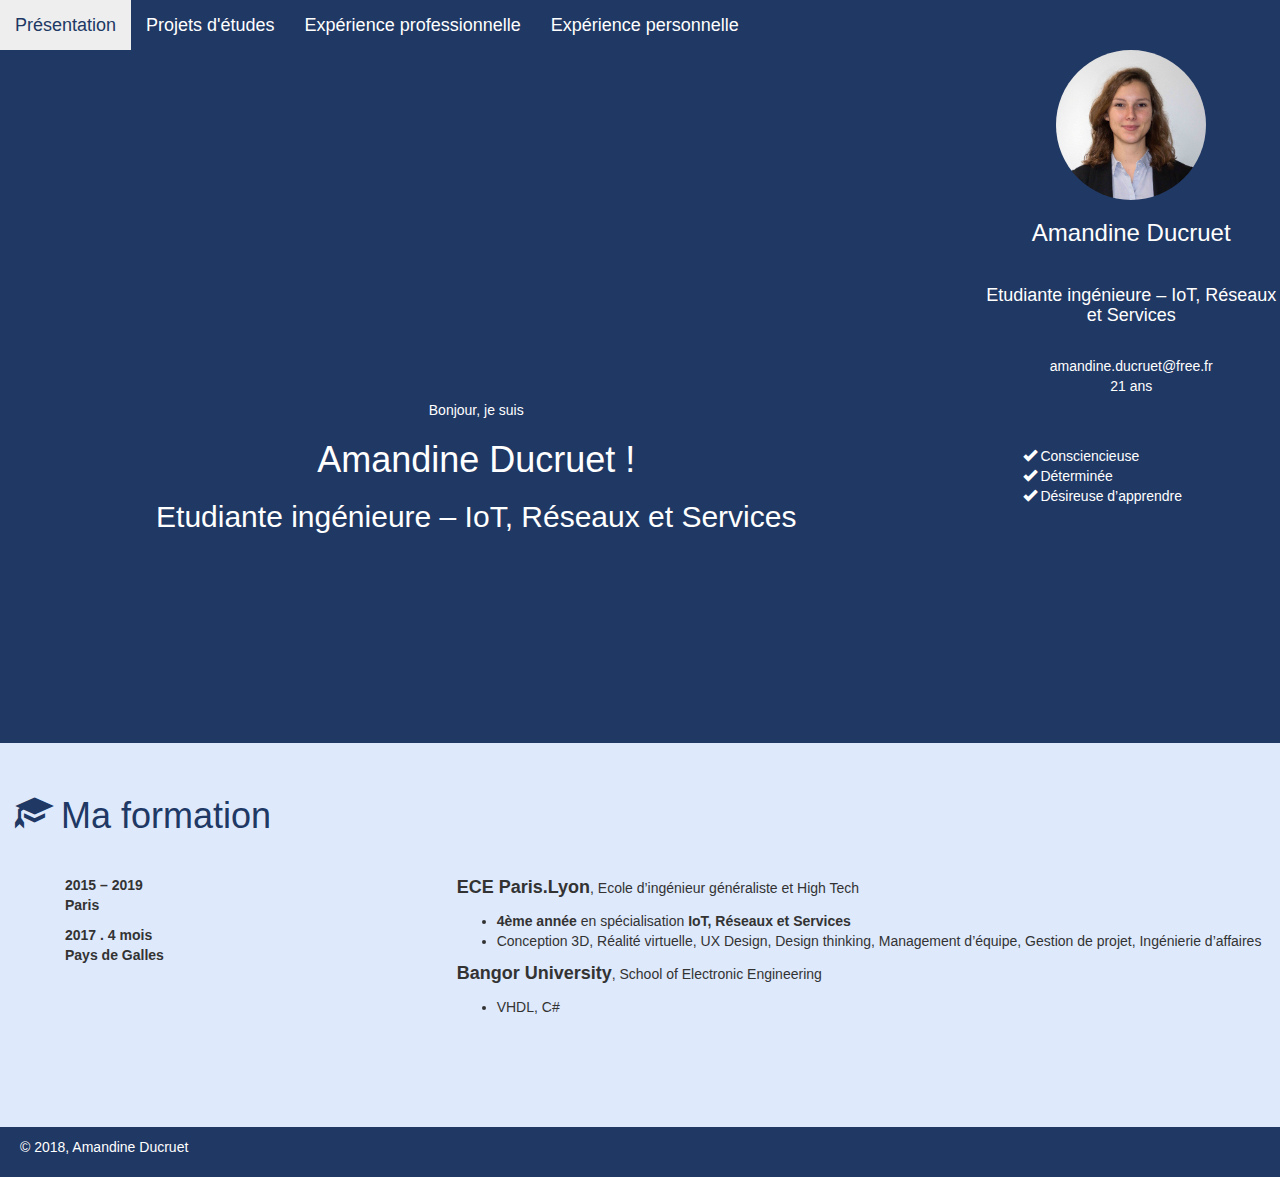
==== index.html @ e6bd2d93 "Page index finie" ====
<!DOCTYPE html>
<html lang="fr">

  <!-- Affichage du head -->
  <head>
    <!-- Titre -->
    <title>CV Amandine Ducruet</title>
    <meta charset="utf-8">
    <!-- Compatible avec Edge -->
    <meta http-equiv="X-UA-Compatible" content="IE=edge">
    <!-- Site responsive -->
    <meta name="viewport" content="width=device-width, initial-scale=1.0, shrink-to-fit=no">

    <!-- Petite image en haute a gauche -->
    <link rel="shortcut icon" href="images/pp.jpg">

    <!-- Bootstrap -->
    <link  rel="stylesheet" href="https://maxcdn.bootstrapcdn.com/bootstrap/3.3.7/css/bootstrap.min.css">
    <script src="https://ajax.googleapis.com/ajax/libs/jquery/3.2.1/jquery.min.js"></script>
    <script src="https://maxcdn.bootstrapcdn.com/bootstrap/3.3.7/js/bootstrap.min.js"></script>

    <link rel="stylesheet" href="https://maxcdn.bootstrapcdn.com/font-awesome/4.4.0/css/font-awesome.min.css">

    <!-- css stylesheet -->
    <link rel="stylesheet" href="style.css"  type="text/css">
  </head>

  <!-- Affichage du corps -->
  <body>
    <!-- Affichage de la nav -->
    <nav class="fond_nav">
        <ul class="nav navbar-nav">
          <li><a href="index.html" class="navigation">Présentation</a></li>
          <li><a href="projets.html" class="navigation">Projets d'études</a></li>
          <li><a href="exppro.html" class="navigation">Expérience professionnelle</a></li>
          <li><a href="expperso.html" class="navigation">Expérience personnelle</a></li>
        </ul>
    </nav>

    <div class="row accueil">
      <center class="col-md-9 fond">
        <p>
          Bonjour, je suis<br>
          <h1>Amandine Ducruet !</h1>
          <h2>Etudiante ingénieure – IoT, Réseaux et Services</h2>
        </p>
      </center>

        <span class="col-md-3">
          <center>
              <img class="img-circle" src="images/pp.jpg" alt="img pp" width="150">
            <p>
              <h3>Amandine Ducruet</h3> <br>
              <h4>Etudiante ingénieure – IoT, Réseaux et Services</h4>
              <br>
              amandine.ducruet@free.fr<br>
              21 ans
            </p>
          </center>

            <ul  class="qualites">
              <li><span class="glyphicon glyphicon-ok"></span> Consciencieuse</li>
              <li><span class="glyphicon glyphicon-ok"></span> Déterminée</li>
              <li><span class="glyphicon glyphicon-ok"></span> Désireuse d’apprendre</li>
            </ul>
        </span>
      </div>

      <div class="row formation">
        <h1 class="titre_forma"><span class="glyphicon glyphicon-education"></span> Ma formation</h1>
        <span class="col-md-4 dates">
          <p class="gras">
            2015 – 2019<br>
            Paris
          </p>

          <p class="gras">
            2017 . 4 mois<br>
            Pays de Galles
          </p>
        </span>

        <span class="col-md-8">
          <p>
            <span class="titre_partie"> ECE Paris.Lyon</span>, Ecole d’ingénieur généraliste et High Tech
            <ul>
              <li><span class="gras">4ème année</span> en spécialisation <span class="gras">IoT, Réseaux et Services</span></li>
              <li>
                Conception 3D, Réalité virtuelle, UX Design, Design thinking,
                Management d’équipe, Gestion de projet, Ingénierie d’affaires
              </li>
            </ul>
          </p>

          <p>
            <span class="titre_partie">Bangor University</span>, School of Electronic Engineering
            <ul>
              <li>VHDL, C#</li>
            </ul>
          </p>
        </span>

      </div>
  </body>

  <footer>
    &copy 2018, Amandine Ducruet
  </footer>
</html>
---- style.css ----
/*Accueil*/
.fond
{
  background-image: url("images/fond.png");
  background-attachment: fixed;
  background-repeat: no-repeat;
  background-size: cover;
  max-width: 100%;
  height: auto;
  display: block;
  overflow-x: hidden;

  color: white;
  padding-top: 350px;
  padding-bottom: 200px;
}

.fond_nav
{
  background-color: #203864;
  color: white;
  font-size: 18px;
}

.navigation
{
  color: white !important;
}

.navigation:hover
{
  color: #203864 !important;
}

.accueil
{
  background-color: #203864 !important;
  color: white;
}

.qualites
{
  padding-top: 40px;
  list-style: none !important;
}

.formation
{
  padding-left: 30px;
  padding-top: 30px;
  padding-bottom: 100px;
  background-color: #dee9fc;
}

.gras
{
  font-weight: bold;
}

.titre_forma
{
  color: #203864;
  margin-bottom: 40px;
}

.titre_partie
{
  font-weight: bold;
  font-size: 18px;
}

.dates
{
  padding-left: 50px;
}


/*footer*/
footer
{
    background-color: #203864;
    color: white;
    padding-left: 20px;
    padding-top: 10px;
    padding-bottom: 20px;
}
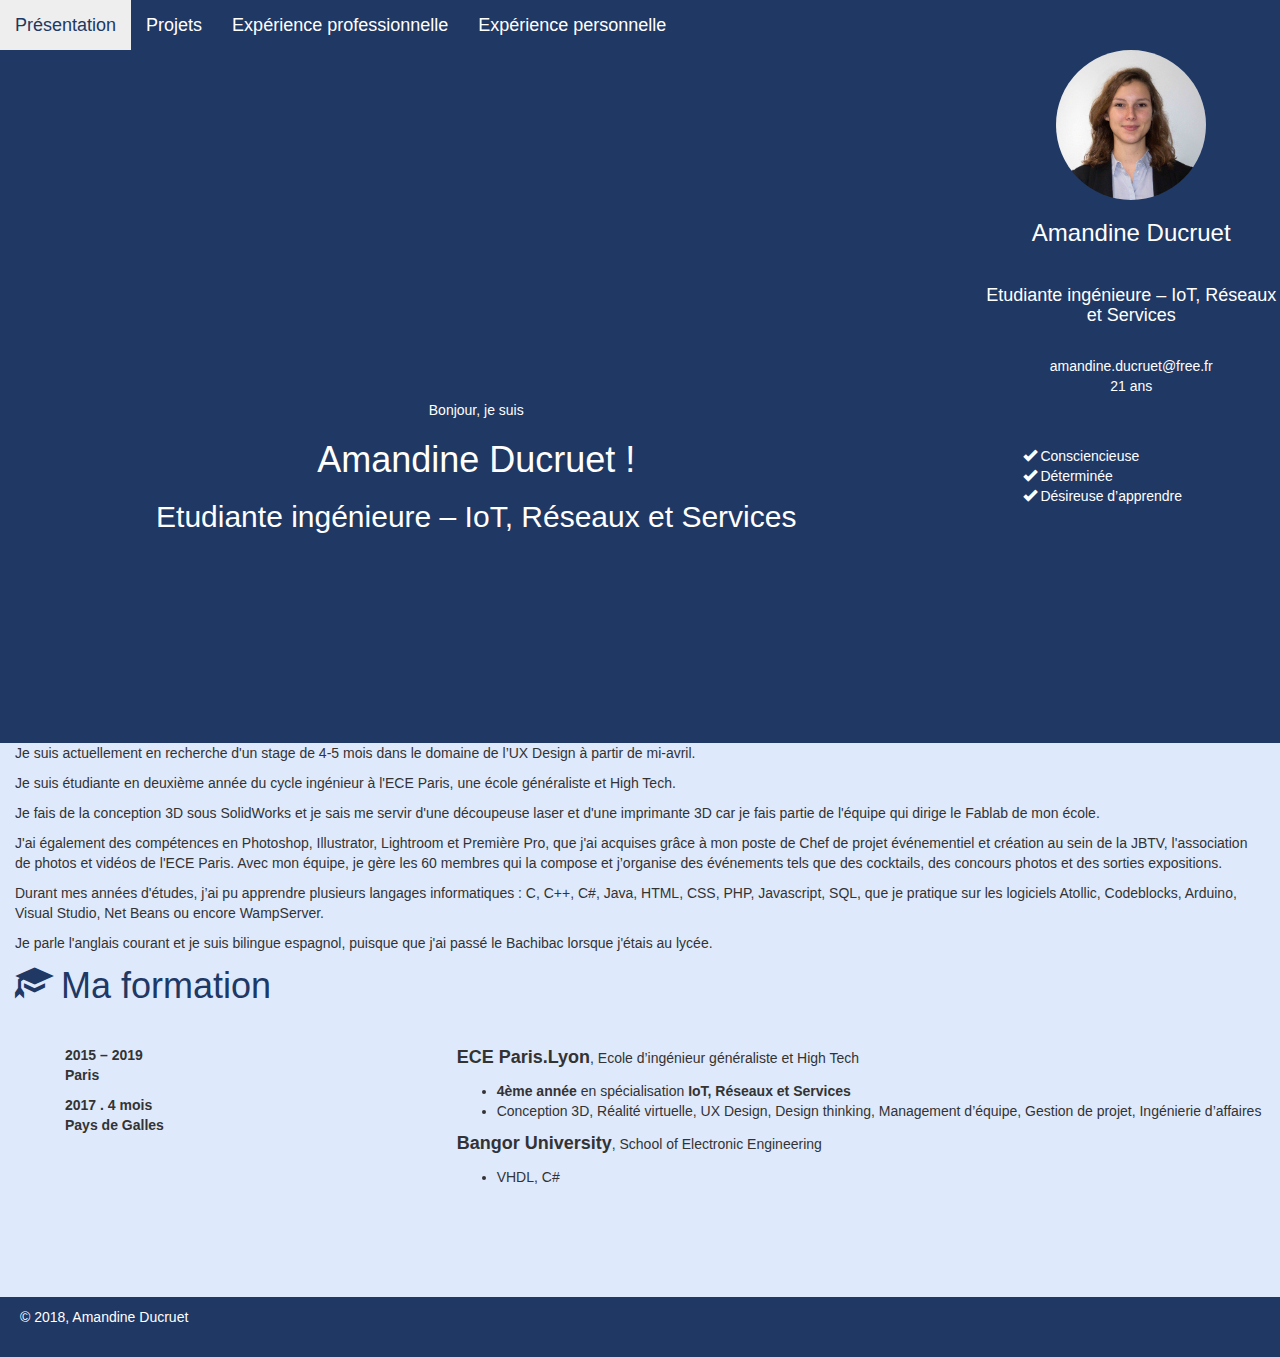
==== commit e790ff3a: "Commencement de la page projets" ====
--- a/index.html
+++ b/index.html
@@ -31,7 +31,7 @@
     <nav class="fond_nav">
         <ul class="nav navbar-nav">
           <li><a href="index.html" class="navigation">Présentation</a></li>
-          <li><a href="projets.html" class="navigation">Projets d'études</a></li>
+          <li><a href="projets.html" class="navigation">Projets</a></li>
           <li><a href="exppro.html" class="navigation">Expérience professionnelle</a></li>
           <li><a href="expperso.html" class="navigation">Expérience personnelle</a></li>
         </ul>
@@ -64,6 +64,30 @@
               <li><span class="glyphicon glyphicon-ok"></span> Désireuse d’apprendre</li>
             </ul>
         </span>
+      </div>
+
+      <div class="col-md-12">
+        <p>Je suis actuellement en recherche d'un stage de 4-5 mois dans le domaine de
+          l’UX Design à partir de mi-avril.</p>
+
+        <p>Je suis étudiante en deuxième année du cycle ingénieur à l'ECE Paris,
+          une école généraliste et High Tech.</p>
+
+        <p>Je fais de la conception 3D sous SolidWorks et je sais me servir d'une découpeuse
+          laser et d'une imprimante 3D car je fais partie de l'équipe qui dirige le Fablab de mon école.</p>
+
+        <p>J'ai également des compétences en Photoshop, Illustrator, Lightroom et Première Pro,
+          que j'ai acquises grâce à mon poste de Chef de projet événementiel et création au sein
+          de la JBTV, l'association de photos et vidéos de l'ECE Paris. Avec mon équipe, je gère
+          les 60 membres qui la compose et j’organise des événements tels que des cocktails, des
+          concours photos et des sorties expositions.</p>
+
+        <p>Durant mes années d'études, j’ai pu apprendre plusieurs langages informatiques :
+          C, C++, C#, Java, HTML, CSS, PHP, Javascript, SQL, que je pratique sur les logiciels
+          Atollic, Codeblocks, Arduino, Visual Studio, Net Beans ou encore WampServer.</p>
+
+        <p>Je parle l'anglais courant et je suis bilingue espagnol, puisque que j'ai passé
+          le Bachibac lorsque j'étais au lycée.</p>
       </div>
 
       <div class="row formation">
@@ -104,6 +128,6 @@
   </body>
 
   <footer>
-    &copy 2018, Amandine Ducruet
+    <p>&copy 2018, Amandine Ducruet</p>
   </footer>
 </html>
--- a/style.css
+++ b/style.css
@@ -17,9 +17,9 @@
 
 .fond_nav
 {
-  background-color: #203864;
-  color: white;
-  font-size: 18px;
+  background-color: #203864 !important;
+  color: white !important;
+  font-size: 18px !important;
 }
 
 .navigation
@@ -74,6 +74,20 @@
   padding-left: 50px;
 }
 
+/*Projets*/
+.titre_pro
+{
+  color: #203864;
+  margin-left: 50px;
+}
+
+.bloc_projets
+{
+  padding-left: 250px;
+  padding-right: 250px;
+  padding-top: 30px;
+  padding-bottom: 40px;
+}
 
 /*footer*/
 footer
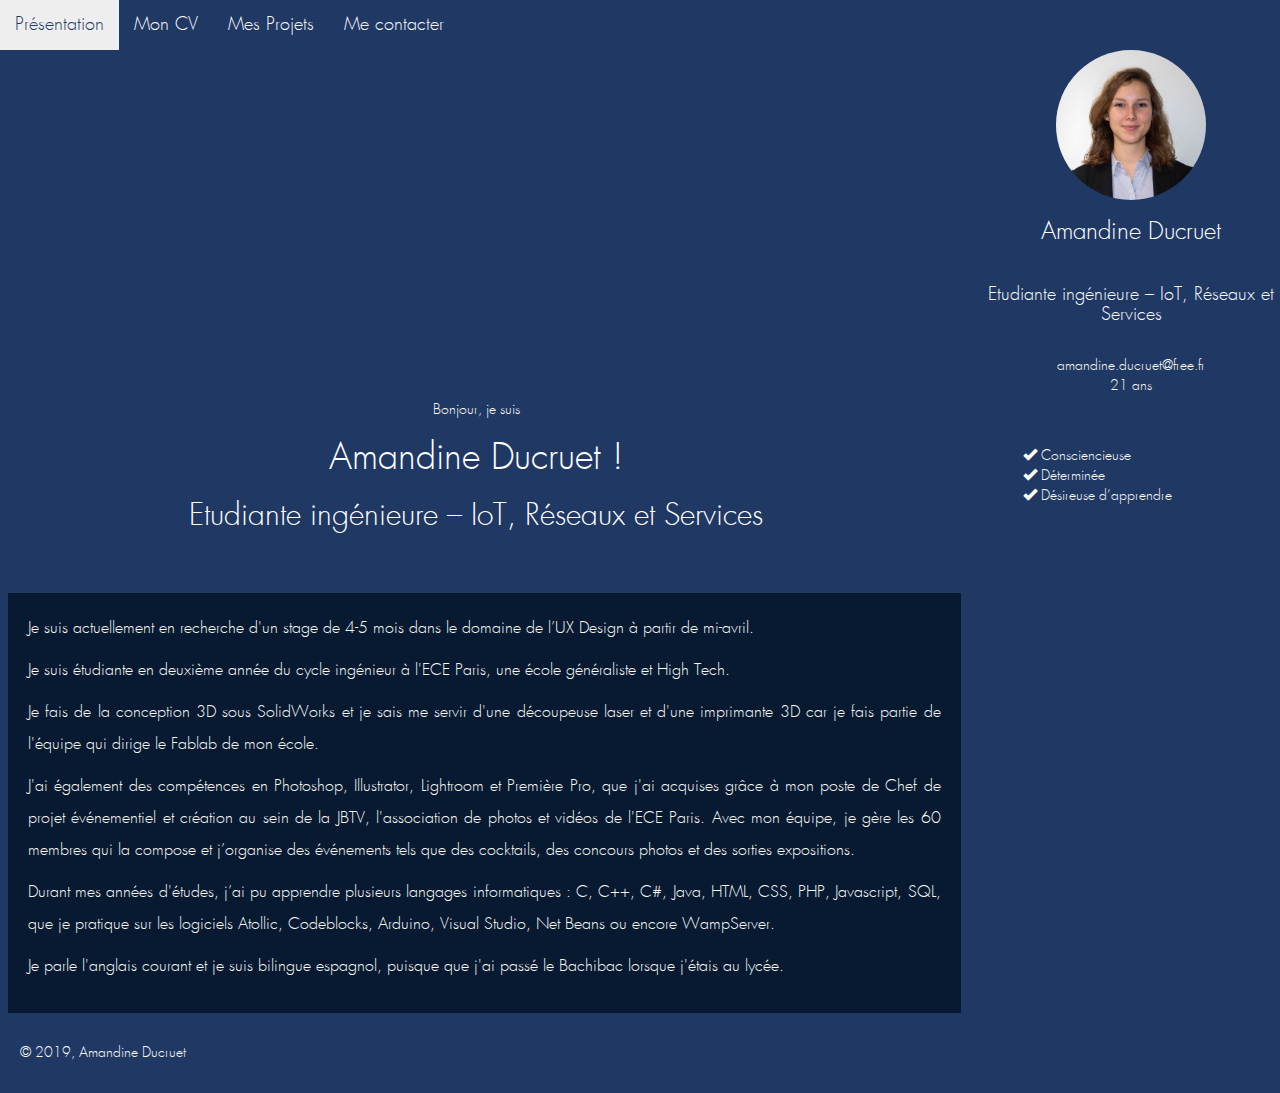
==== commit ab684457: "Modifications multiples" ====
--- a/index.html
+++ b/index.html
@@ -31,22 +31,46 @@
     <nav class="fond_nav">
         <ul class="nav navbar-nav">
           <li><a href="index.html" class="navigation">Présentation</a></li>
-          <li><a href="projets.html" class="navigation">Projets</a></li>
-          <li><a href="exppro.html" class="navigation">Expérience professionnelle</a></li>
-          <li><a href="expperso.html" class="navigation">Expérience personnelle</a></li>
+          <li><a href="cv.html" class="navigation">Mon CV</a></li>
+          <li><a href="projets.html" class="navigation">Mes Projets</a></li>
+          <li><a href="contact.html" class="navigation">Me contacter</a></li>
         </ul>
     </nav>
 
     <div class="row accueil">
-      <center class="col-md-9 fond">
-        <p>
+      <section class="col-md-9 fond">
+        <center class="col-md-12">
           Bonjour, je suis<br>
           <h1>Amandine Ducruet !</h1>
           <h2>Etudiante ingénieure – IoT, Réseaux et Services</h2>
-        </p>
-      </center>
+        </center>
 
-        <span class="col-md-3">
+        <section class="col-md-12 description">
+          <p>Je suis actuellement en recherche d'un stage de 4-5 mois dans le domaine de
+            l’UX Design à partir de mi-avril.</p>
+
+          <p>Je suis étudiante en deuxième année du cycle ingénieur à l'ECE Paris,
+            une école généraliste et High Tech.</p>
+
+          <p>Je fais de la conception 3D sous SolidWorks et je sais me servir d'une découpeuse
+            laser et d'une imprimante 3D car je fais partie de l'équipe qui dirige le Fablab de mon école.</p>
+
+          <p>J'ai également des compétences en Photoshop, Illustrator, Lightroom et Première Pro,
+            que j'ai acquises grâce à mon poste de Chef de projet événementiel et création au sein
+            de la JBTV, l'association de photos et vidéos de l'ECE Paris. Avec mon équipe, je gère
+            les 60 membres qui la compose et j’organise des événements tels que des cocktails, des
+            concours photos et des sorties expositions.</p>
+
+          <p>Durant mes années d'études, j’ai pu apprendre plusieurs langages informatiques :
+            C, C++, C#, Java, HTML, CSS, PHP, Javascript, SQL, que je pratique sur les logiciels
+            Atollic, Codeblocks, Arduino, Visual Studio, Net Beans ou encore WampServer.</p>
+
+          <p>Je parle l'anglais courant et je suis bilingue espagnol, puisque que j'ai passé
+            le Bachibac lorsque j'étais au lycée.</p>
+        </section>
+      </section>
+
+        <section class="col-md-3">
           <center>
               <img class="img-circle" src="images/pp.jpg" alt="img pp" width="150">
             <p>
@@ -58,76 +82,17 @@
             </p>
           </center>
 
-            <ul  class="qualites">
-              <li><span class="glyphicon glyphicon-ok"></span> Consciencieuse</li>
-              <li><span class="glyphicon glyphicon-ok"></span> Déterminée</li>
-              <li><span class="glyphicon glyphicon-ok"></span> Désireuse d’apprendre</li>
-            </ul>
-        </span>
-      </div>
+          <ul  class="qualites">
+            <li><span class="glyphicon glyphicon-ok"></span> Consciencieuse</li>
+            <li><span class="glyphicon glyphicon-ok"></span> Déterminée</li>
+            <li><span class="glyphicon glyphicon-ok"></span> Désireuse d’apprendre</li>
+          </ul>
+      </section>
+    </div>
 
-      <div class="col-md-12">
-        <p>Je suis actuellement en recherche d'un stage de 4-5 mois dans le domaine de
-          l’UX Design à partir de mi-avril.</p>
-
-        <p>Je suis étudiante en deuxième année du cycle ingénieur à l'ECE Paris,
-          une école généraliste et High Tech.</p>
-
-        <p>Je fais de la conception 3D sous SolidWorks et je sais me servir d'une découpeuse
-          laser et d'une imprimante 3D car je fais partie de l'équipe qui dirige le Fablab de mon école.</p>
-
-        <p>J'ai également des compétences en Photoshop, Illustrator, Lightroom et Première Pro,
-          que j'ai acquises grâce à mon poste de Chef de projet événementiel et création au sein
-          de la JBTV, l'association de photos et vidéos de l'ECE Paris. Avec mon équipe, je gère
-          les 60 membres qui la compose et j’organise des événements tels que des cocktails, des
-          concours photos et des sorties expositions.</p>
-
-        <p>Durant mes années d'études, j’ai pu apprendre plusieurs langages informatiques :
-          C, C++, C#, Java, HTML, CSS, PHP, Javascript, SQL, que je pratique sur les logiciels
-          Atollic, Codeblocks, Arduino, Visual Studio, Net Beans ou encore WampServer.</p>
-
-        <p>Je parle l'anglais courant et je suis bilingue espagnol, puisque que j'ai passé
-          le Bachibac lorsque j'étais au lycée.</p>
-      </div>
-
-      <div class="row formation">
-        <h1 class="titre_forma"><span class="glyphicon glyphicon-education"></span> Ma formation</h1>
-        <span class="col-md-4 dates">
-          <p class="gras">
-            2015 – 2019<br>
-            Paris
-          </p>
-
-          <p class="gras">
-            2017 . 4 mois<br>
-            Pays de Galles
-          </p>
-        </span>
-
-        <span class="col-md-8">
-          <p>
-            <span class="titre_partie"> ECE Paris.Lyon</span>, Ecole d’ingénieur généraliste et High Tech
-            <ul>
-              <li><span class="gras">4ème année</span> en spécialisation <span class="gras">IoT, Réseaux et Services</span></li>
-              <li>
-                Conception 3D, Réalité virtuelle, UX Design, Design thinking,
-                Management d’équipe, Gestion de projet, Ingénierie d’affaires
-              </li>
-            </ul>
-          </p>
-
-          <p>
-            <span class="titre_partie">Bangor University</span>, School of Electronic Engineering
-            <ul>
-              <li>VHDL, C#</li>
-            </ul>
-          </p>
-        </span>
-
-      </div>
   </body>
 
   <footer>
-    <p>&copy 2018, Amandine Ducruet</p>
+    <p>&copy 2019, Amandine Ducruet</p>
   </footer>
 </html>
--- a/style.css
+++ b/style.css
@@ -1,3 +1,14 @@
+@font-face
+{
+    font-family: 'futura';
+    src: url('FuturaLight.ttf');
+}
+
+body
+{
+  font-family: "futura";
+}
+
 /*Accueil*/
 .fond
 {
@@ -12,7 +23,7 @@
 
   color: white;
   padding-top: 350px;
-  padding-bottom: 200px;
+  padding-bottom: 20px;
 }
 
 .fond_nav
@@ -52,6 +63,17 @@
   background-color: #dee9fc;
 }
 
+.description
+{
+  background-color: #071a31;
+  font-size: 16px;
+  margin-top: 50px;
+  padding: 20px;
+  line-height: 2;
+  margin-left: 8px;
+  text-align: justify;
+}
+
 .gras
 {
   font-weight: bold;
@@ -71,22 +93,35 @@
 
 .dates
 {
-  padding-left: 50px;
+  padding-left: 30px;
+  font-weight: bold;
 }
 
 /*Projets*/
 .titre_pro
 {
   color: #203864;
-  margin-left: 50px;
+  margin-bottom: 30px;
+  font-size: 40px;
+  font-weight: bold;
+  text-align: center;
 }
 
 .bloc_projets
 {
-  padding-left: 250px;
-  padding-right: 250px;
+  padding-left: 100px;
+  padding-right: 200px;
   padding-top: 30px;
   padding-bottom: 40px;
+  font-size: 16px;
+  background-color: #cee1f8;
+}
+
+.ligneProjets
+{
+  height: 1px;
+  background-color: #203864;
+  border: none;
 }
 
 /*footer*/
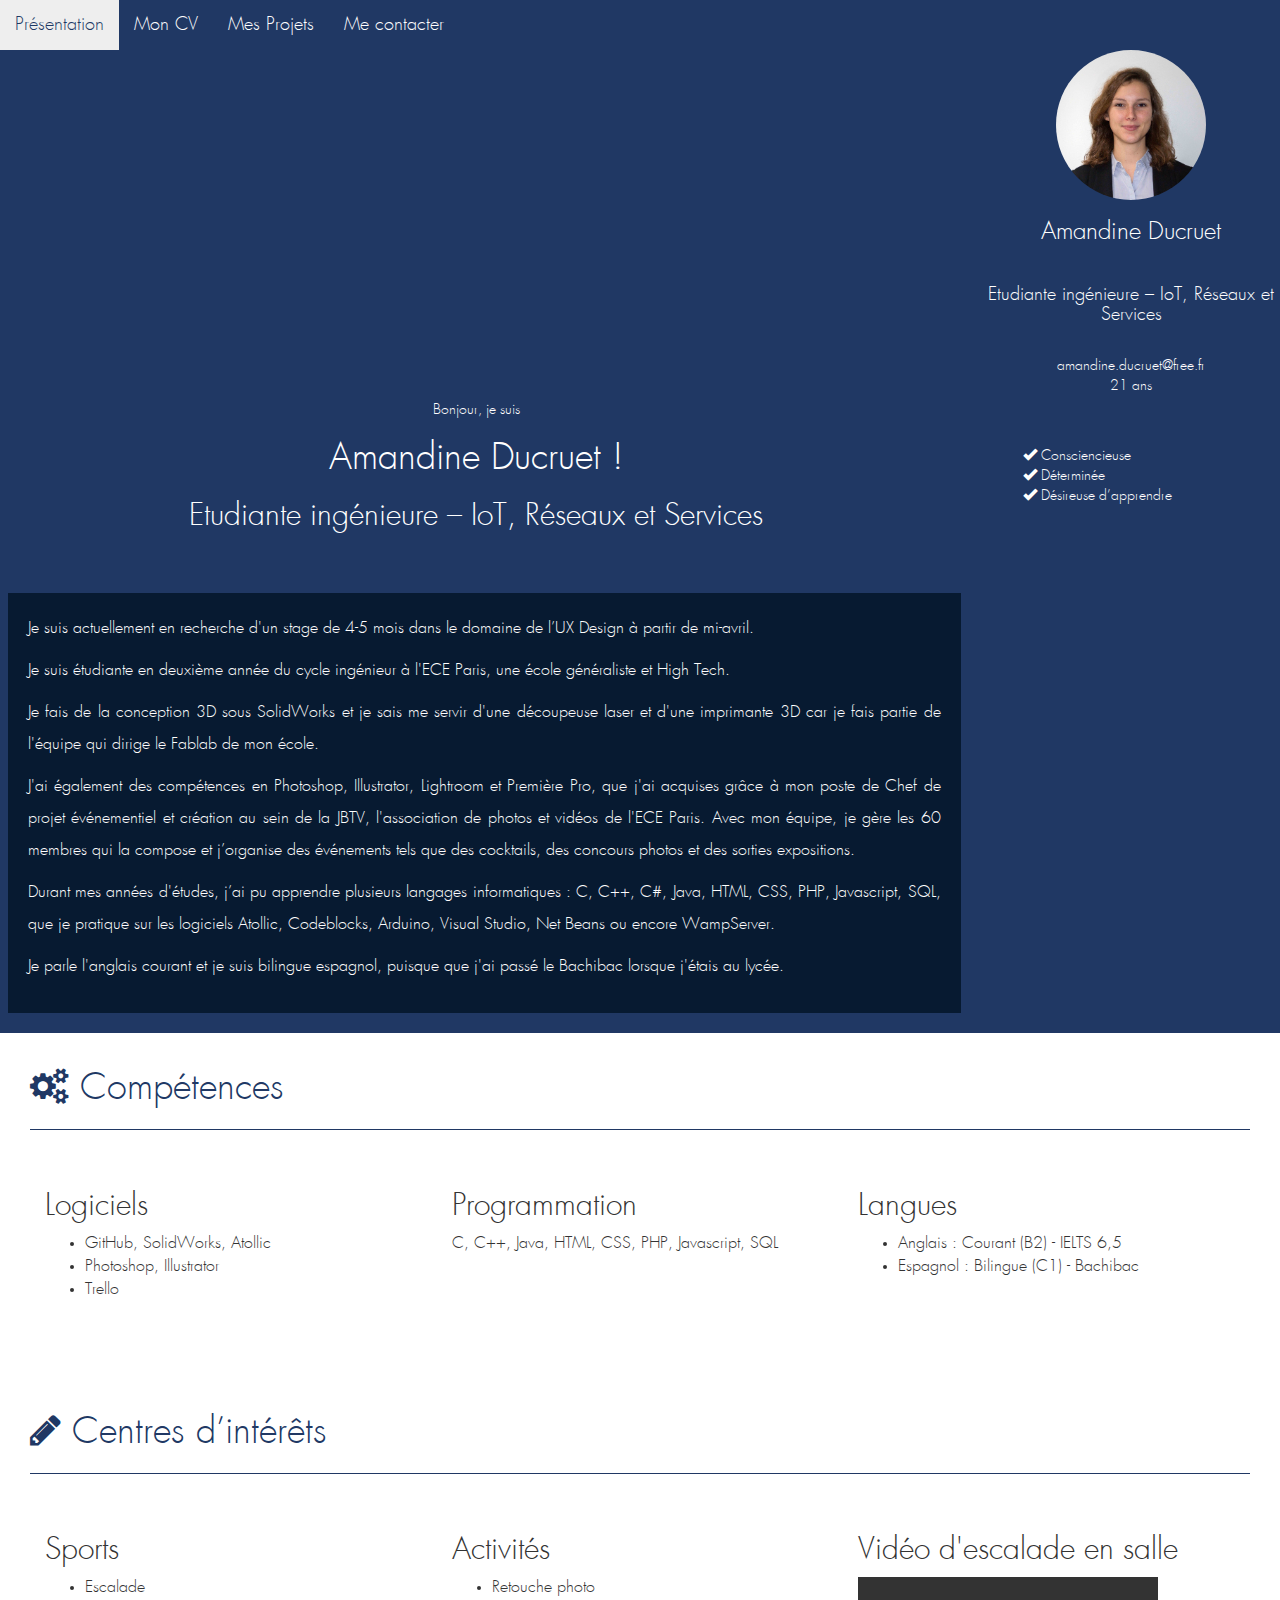
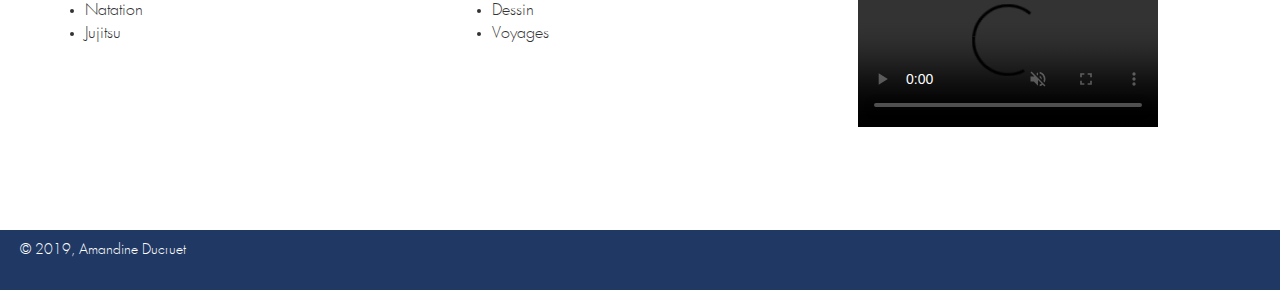
==== commit 4a958fac: "Ajout de l'animation et de la video" ====
--- a/index.html
+++ b/index.html
@@ -37,7 +37,7 @@
         </ul>
     </nav>
 
-    <div class="row accueil">
+    <section class="row accueil">
       <section class="col-md-9 fond">
         <center class="col-md-12">
           Bonjour, je suis<br>
@@ -88,8 +88,64 @@
             <li><span class="glyphicon glyphicon-ok"></span> Désireuse d’apprendre</li>
           </ul>
       </section>
-    </div>
+    </section>
 
+    <section class="row bloc_index">
+      <section class="col-md-12 partie_index">
+        <h1 class="titre_forma"><i class="fa fa-cogs" aria-hidden="true"></i> Compétences<hr class="ligneProjets"></h1>
+
+        <section class="col-md-4 texte_index">
+          <h2>Logiciels</h2>
+          <ul>
+            <li>GitHub, SolidWorks, Atollic</li>
+            <li>Photoshop, Illustrator</li>
+            <li>Trello</li>
+          </ul>
+        </section>
+
+        <section class="col-md-4 texte_index">
+          <h2> Programmation</h2>
+          <p>C, C++, Java, HTML, CSS, PHP, Javascript, SQL</p>
+        </section>
+
+        <section class="col-md-4 texte_index">
+          <h2> Langues</h2>
+          <ul>
+            <li>Anglais : Courant (B2) - IELTS 6,5</li>
+            <li>Espagnol : Bilingue (C1) - Bachibac</li>
+          </ul>
+        </section>
+      </section>
+
+      <section class="col-md-12 partie_index">
+        <h1 class="titre_forma"><i class="fa fa-pencil" aria-hidden="true"></i> Centres d’intérêts<hr class="ligneProjets"></h1>
+
+        <section class="col-md-4 texte_index">
+          <h2>Sports</h2>
+          <ul>
+            <li>Escalade</li>
+            <li>Natation</li>
+            <li>Jujitsu</li>
+          </ul>
+        </section>
+
+        <section class="col-md-4 texte_index">
+          <h2>Activités</h2>
+          <ul>
+            <li>Retouche photo</li>
+            <li>Dessin</li>
+            <li>Voyages</li>
+          </ul>
+        </section>
+
+        <section class="col-md-4 texte_index">
+          <h2>Vidéo d'escalade en salle</h2>
+          <video muted controls>
+            <source src="images/escalade.mp4" type="video/mp4">Vidéo d'escalade
+          </video>
+        </section>
+      </section>
+    </section>
   </body>
 
   <footer>
--- a/style.css
+++ b/style.css
@@ -63,6 +63,11 @@
   background-color: #dee9fc;
 }
 
+.bloc_index
+{
+  margin: 15px;
+}
+
 .description
 {
   background-color: #071a31;
@@ -72,6 +77,16 @@
   line-height: 2;
   margin-left: 8px;
   text-align: justify;
+}
+
+.texte_index
+{
+  font-size: 16px;
+}
+
+.partie_index
+{
+  margin-bottom: 80px;
 }
 
 .gras
@@ -100,12 +115,29 @@
 /*Projets*/
 .titre_pro
 {
-  color: #203864;
   margin-bottom: 30px;
   font-size: 40px;
   font-weight: bold;
   text-align: center;
+
+  -webkit-animation-name: animation; /* Safari 4.0 - 8.0 */
+  -webkit-animation-duration: 2s; /* Safari 4.0 - 8.0 */
+  animation-name: animation;
+  animation-duration: 2s;
 }
+
+/* Safari 4.0 - 8.0 */
+@-webkit-keyframes animation {
+  from {color: #dee9fc;}
+  to {color: #203864;}
+}
+
+/* Standard syntax */
+@keyframes animation {
+  from {color: #dee9fc;}
+  to {color: #203864;}
+}
+
 
 .bloc_projets
 {
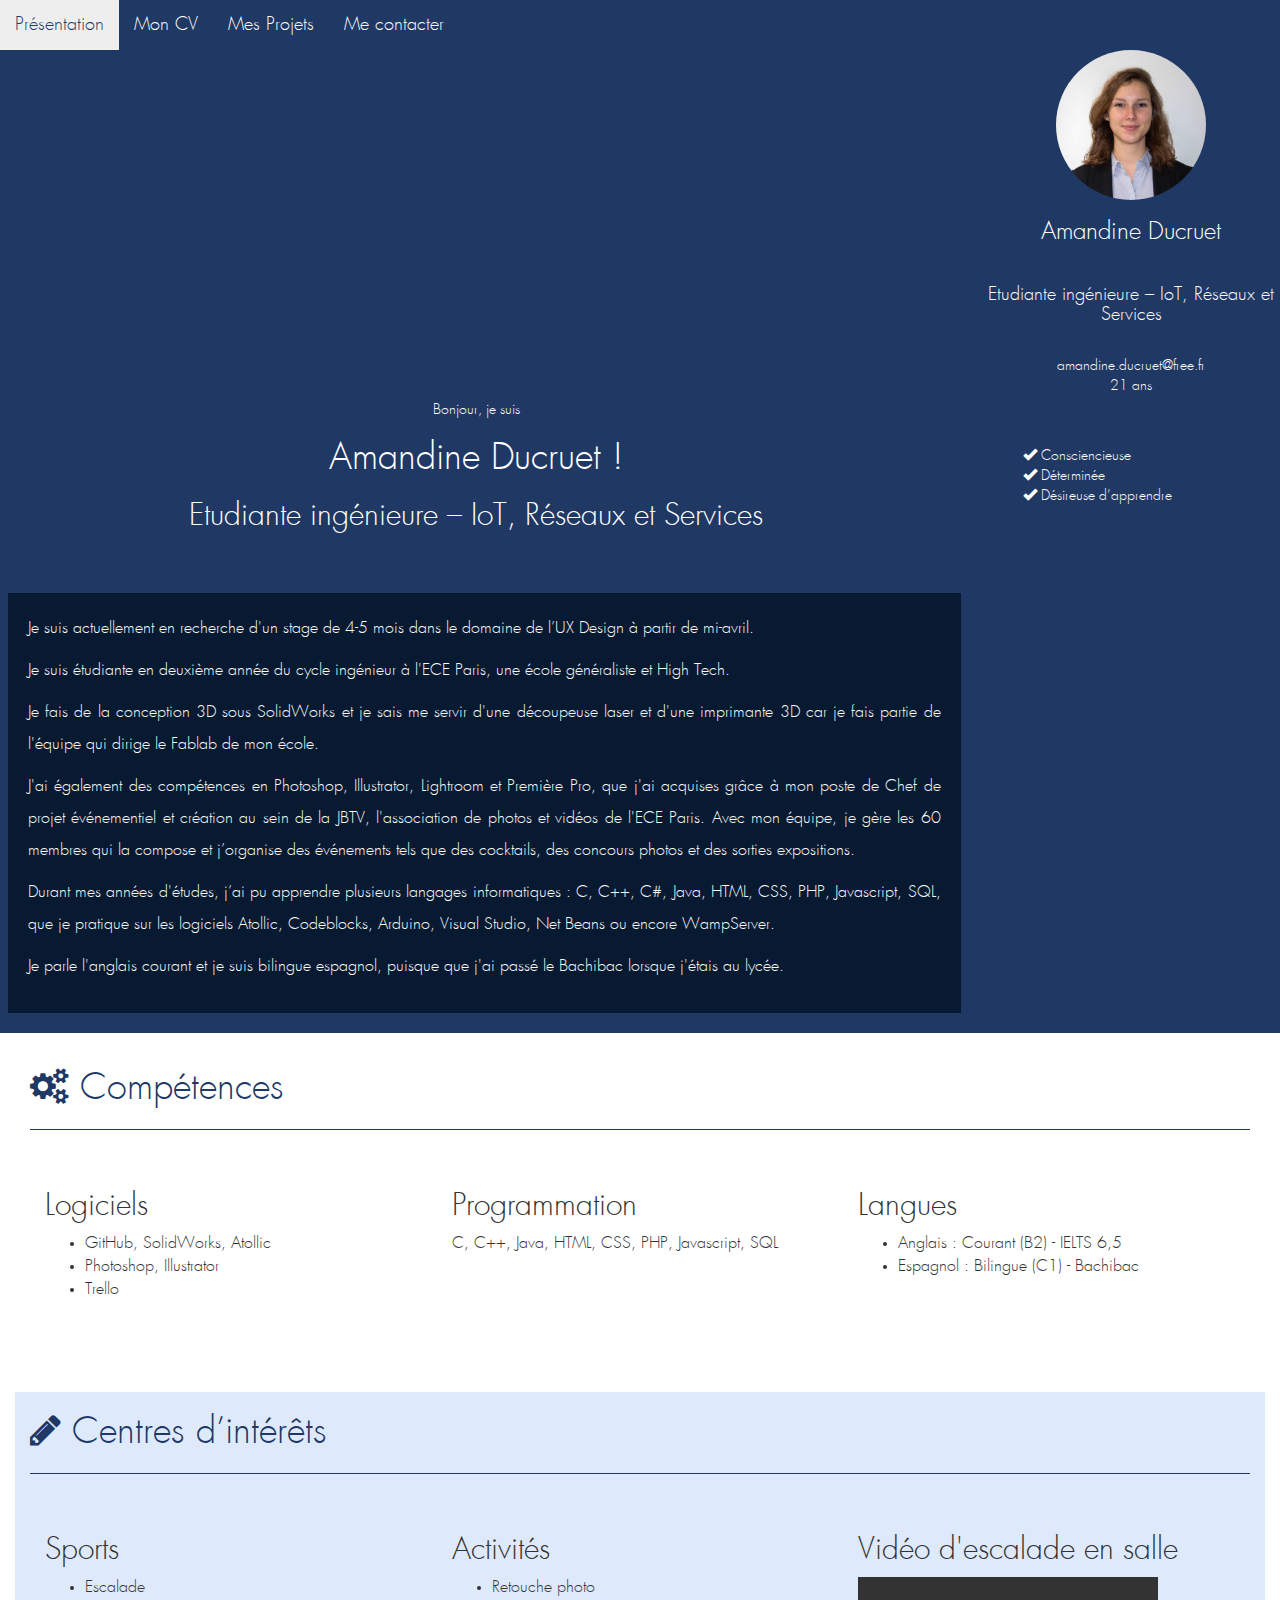
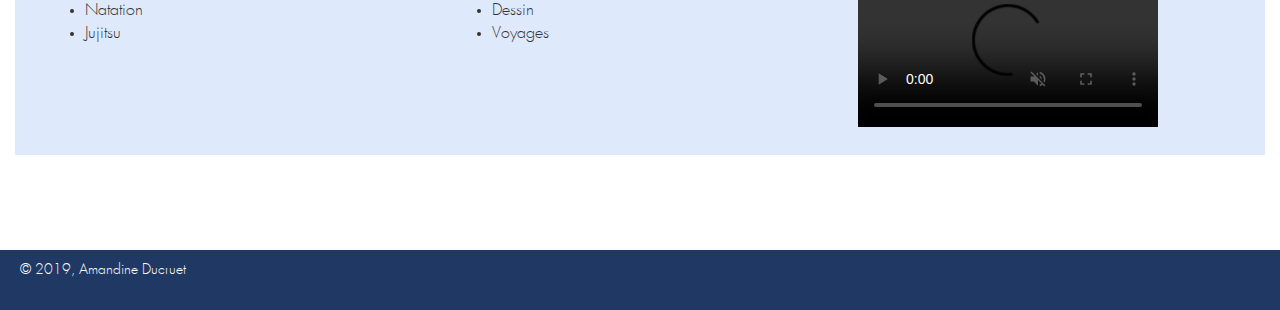
==== commit 6fbceb48: "Ajustements" ====
--- a/index.html
+++ b/index.html
@@ -117,7 +117,7 @@
         </section>
       </section>
 
-      <section class="col-md-12 partie_index">
+      <section class="col-md-12 partie_index centres_interets">
         <h1 class="titre_forma"><i class="fa fa-pencil" aria-hidden="true"></i> Centres d’intérêts<hr class="ligneProjets"></h1>
 
         <section class="col-md-4 texte_index">
--- a/style.css
+++ b/style.css
@@ -61,6 +61,12 @@
   padding-top: 30px;
   padding-bottom: 100px;
   background-color: #dee9fc;
+}
+
+.centres_interets
+{
+  background-color: #dee9fc;
+  padding-bottom: 20px;
 }
 
 .bloc_index
@@ -156,6 +162,27 @@
   border: none;
 }
 
+/*Contact*/
+input:valid
+{
+   border: 1px green solid !important;
+}
+
+input:invalid
+{
+   border: 1px #b4000b solid !important;
+}
+
+.asterix
+{
+  color: red !important;
+}
+
+.bloc_contact
+{
+  margin-bottom: 100px;
+}
+
 /*footer*/
 footer
 {
